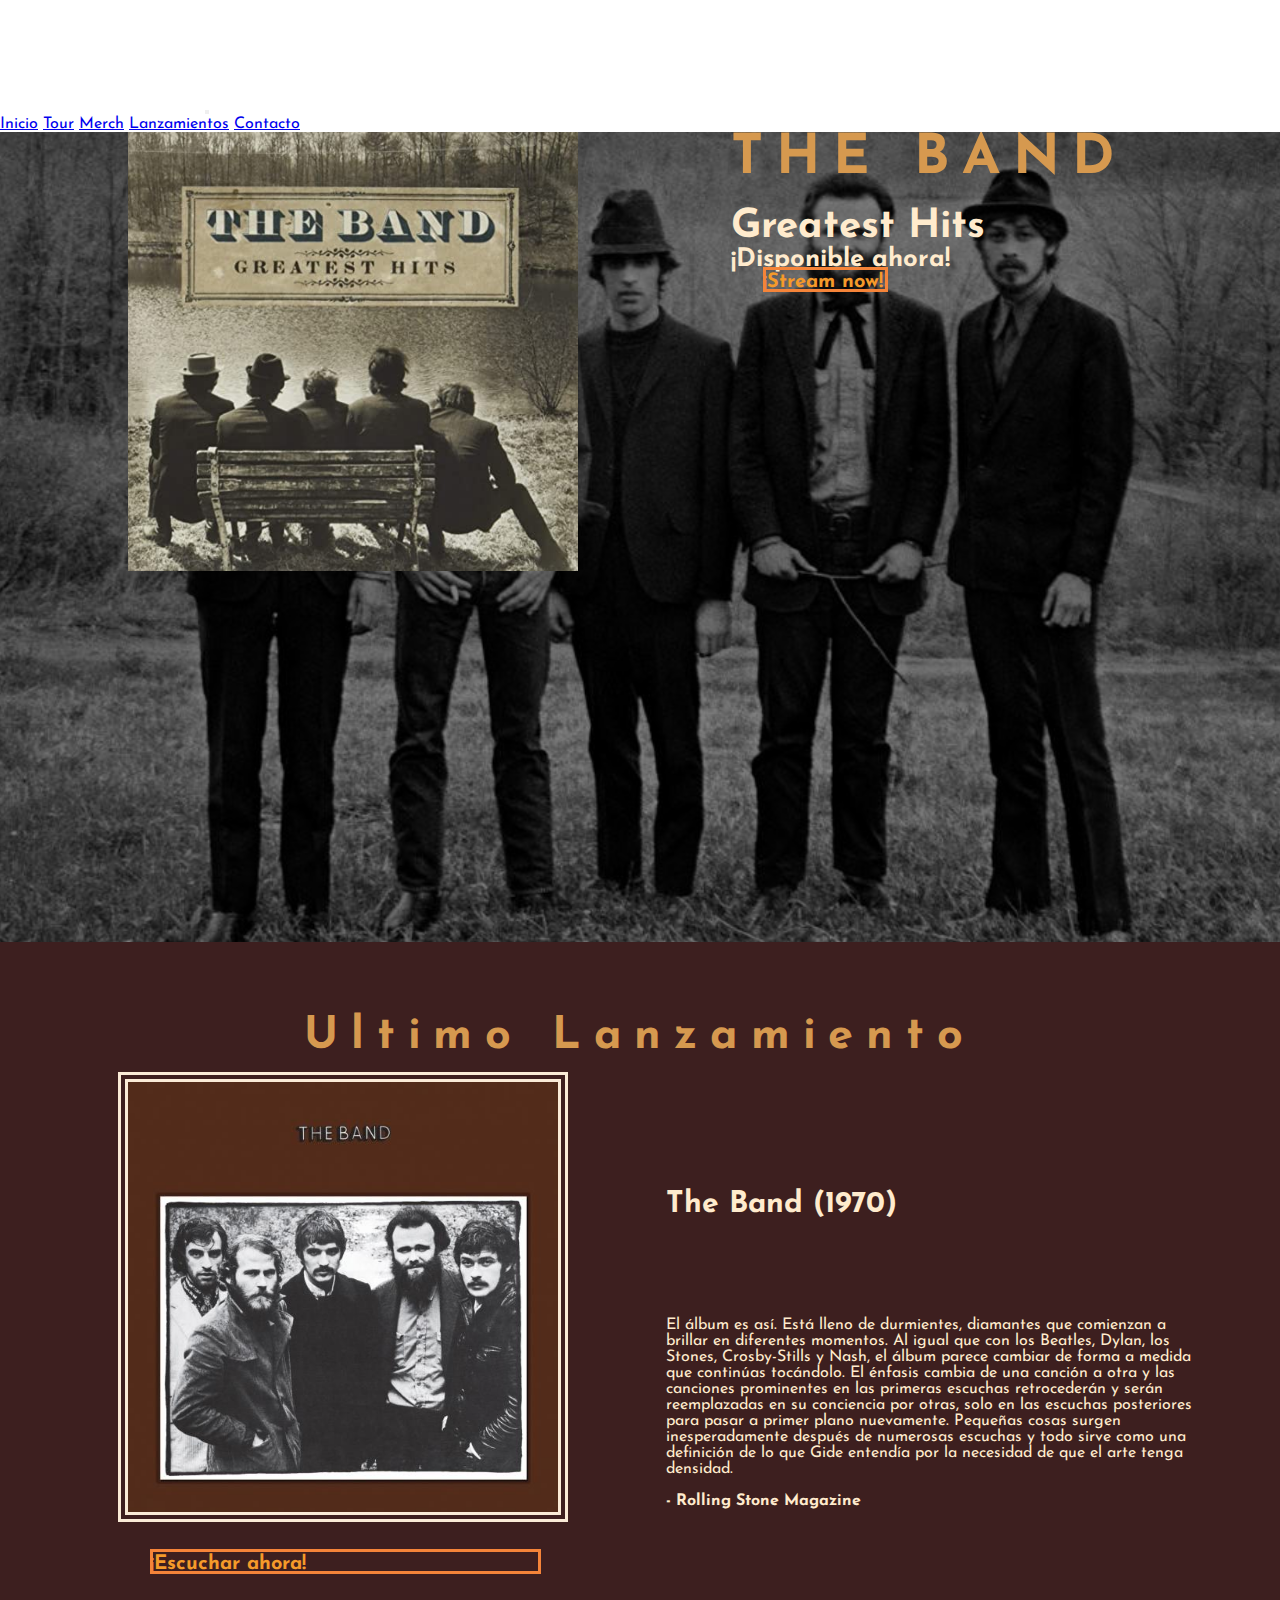
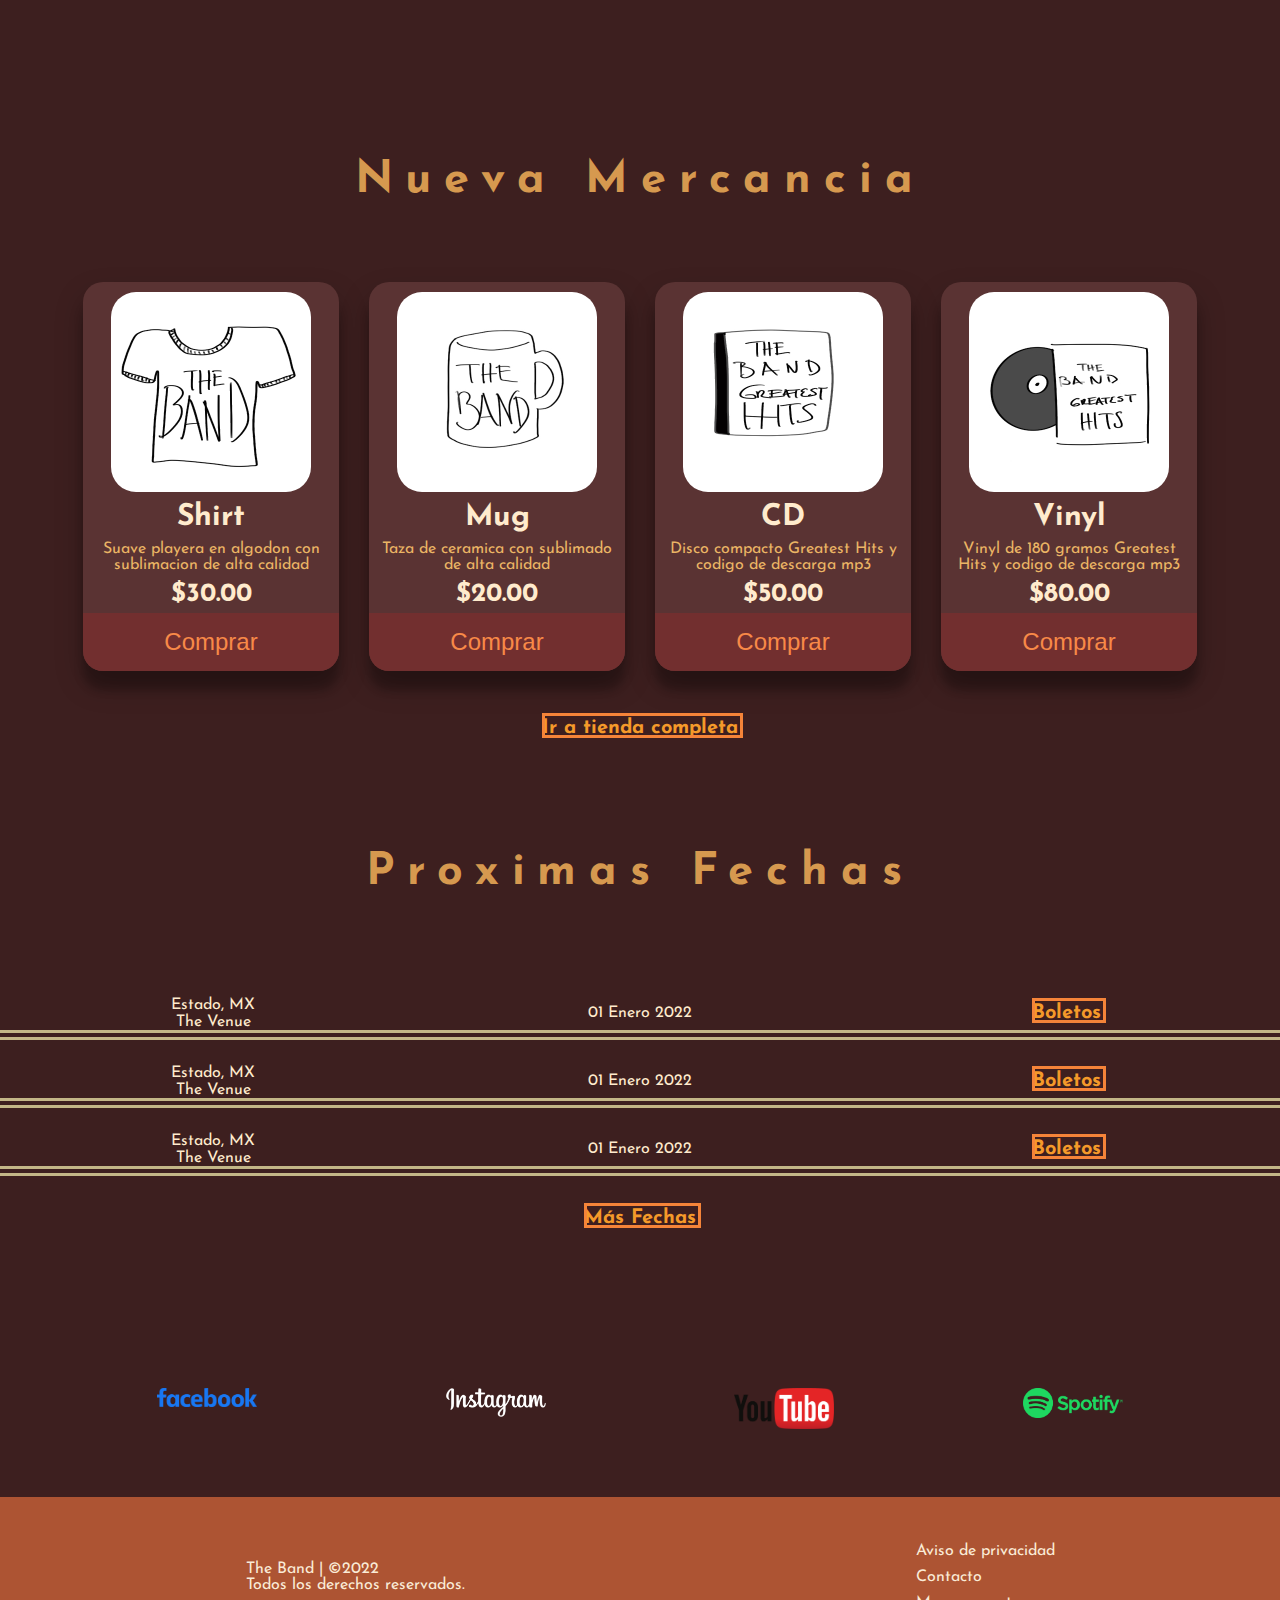
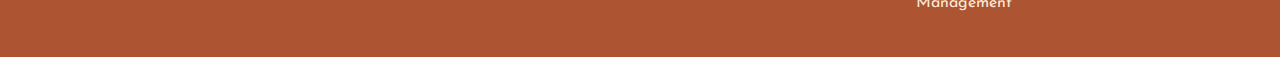
==== index.html @ aea30605 "Primer Commit: Guardado de proyecto final primero" ====
<!DOCTYPE html>
<html lang="en">
  <head>
    <meta charset="UTF-8" />
    <meta http-equiv="X-UA-Compatible" content="IE=edge" />
    <meta name="viewport" content="width=device-width, initial-scale=1.0" />
    <title>The Band | Sitio oficial de The Band</title>
    <meta
      name="keywords"
      content="the band, pagina oficial, rock clasico, ultimo album"
    />
    <meta name="author" content="Miguel Management" />
    <meta
      name="description"
      content="Pagina oficial de The Band, su musica, proximas fechas de tour, mercancia y contacto oficial"
    />
    <!--BOOTSTRAP-->
    <link
      href="https://cdn.jsdelivr.net/npm/bootstrap@5.1.3/dist/css/bootstrap.min.css"
      rel="stylesheet"
      integrity="sha384-1BmE4kWBq78iYhFldvKuhfTAU6auU8tT94WrHftjDbrCEXSU1oBoqyl2QvZ6jIW3"
      crossorigin="anonymous"
    />
    <!--GOOGLE FONTS-->
    <link rel="preconnect" href="https://fonts.googleapis.com" />
    <link rel="preconnect" href="https://fonts.gstatic.com" crossorigin />
    <link
      href="https://fonts.googleapis.com/css2?family=Josefin+Sans:wght@200;400;700&display=swap"
      rel="stylesheet"
    />
    <!-- MAIN CSS (COMPILADO)-->
    <link rel="stylesheet" href="./css/main.css"
  </head>
  <body>
    <header class="barranav">
      <!--.navbar-expand{-sm|-md|-lg|-xl|-xxl} sirve para delimitar en que
            tamaño la barra se oculta--->
      <nav class="navbar navbar-expand-sm navbar-dark bg-dark">
        <a
          class="navbar-brand barranav__img barranav__img--logosize"
          href="./index.html"
          ><img
            src="./assets/theband-logo.png"
            alt="Logo de The Band en blanc"o
        /></a>
        <button
          class="navbar-toggler"
          type="button"
          data-bs-toggle="collapse"
          data-bs-target="#navbarNavAltMarkup"
          aria-controls="navbarNavAltMarkup"
          aria-expanded="false"
          aria-label="Toggle navigation"
        >
          <span class="navbar-toggler-icon"></span>
        </button>
        <div class="collapse navbar-collapse show" id="navbarNavAltMarkup">
          <div class="navbar-nav">
            <!-- aria-current="page" sirve para mostrar de un color mas claro la pagina en
            la que estamos en el navBar-->
            <a class="nav-link active" aria-current="page" href="./index.html"
              >Inicio</a
            >
            <a class="nav-link" href="./pages/tour.html">Tour</a>
            <a class="nav-link" href="./pages/merch.html">Merch</a>
            <a class="nav-link" href="./pages/lanzamientos.html"
              >Lanzamientos</a
            >
            <a class="nav-link" href="./pages/contacto.html">Contacto</a>
          </div>
        </div>
      </nav>
      <!--FINAL DEL HEADER Y NAVBAR-->
    </header>
    <!--INICIO DE MAIN CON LA PORTADA-->
    <div class="portada" style="background-image: url('./assets/theband.jpg')">
      <!--AQUI USANDO UNAS CLASES DE BOOTSTRAP PARA GENERAR EL OVERLAY-->
      <div class="portada__overlay justify-content-center align-items-center">
        <div class="portada__img">
          <img
            class="portada__img--size"
            src="./assets/greatest-cover.jpg"
            alt="Portada del album recopilatorio Greatest Hits de The Band"
          />
        </div>
        <div>
          <div class="portada__titulo">
            <h1 class="portada__titulo--h1">THE BAND</h1>
            <h2 class="portada__titulo--h2">Greatest Hits</h2>
            <h3 class="portada__titulo--h3">¡Disponible ahora!</h3>
            <a class="btn" href="">¡Stream now!</a>
          </div>
        </div>
      </div>
    </div>
    <!--FINAL DEL DIV DE LA PORTADA-->
    <div class="section1">
      <!--INICIO DE PRESENTACION DEL ULTIMO LANZAMIENTO-->
      <h1>Ultimo Lanzamiento</h1>
      <div class="ultimolanzamiento">
        <div class="ultimolanzamiento__img album_img">
          <!--CONTENEDOR DE LA IMAGEN DE LA SECCIÓN 1-->
          <img
            class="ultimolanzamiento__img--img"
            src="./assets/album-cover.jpg"
            alt="Portada del Album homonimo de la banda The Band"
          />
          <a class="btn" href="">¡Escuchar ahora!</a>
        </div>
        <div class="ultimolanzamiento__review review">
          <!--CONTENEDOR DE EL REVIEW DEL ALBUM EN LA SECCIÓN 1-->
          <h2>The Band (1970)</h2>
          <p class="ultimolanzamiento__review--review">
            El álbum es así. Está lleno de durmientes, diamantes que comienzan a
            brillar en diferentes momentos. Al igual que con los Beatles, Dylan,
            los Stones, Crosby-Stills y Nash, el álbum parece cambiar de forma a
            medida que continúas tocándolo. El énfasis cambia de una canción a
            otra y las canciones prominentes en las primeras escuchas
            retrocederán y serán reemplazadas en su conciencia por otras, solo
            en las escuchas posteriores para pasar a primer plano nuevamente.
            Pequeñas cosas surgen inesperadamente después de numerosas escuchas
            y todo sirve como una definición de lo que Gide entendía por la
            necesidad de que el arte tenga densidad. <br /><br />
            <strong>- Rolling Stone Magazine</strong>
          </p>
        </div>
      </div>
    </div>
    <div class="album"><h1>Nueva Mercancia</h1></div>
    <div class="album">
      <div class="content">
        <img
          src="./assets/shirt.jpg"
          alt="Playera con el logo de la banda The Band"
        />
        <h3>Shirt</h3>
        <p>Suave playera en algodon con sublimacion de alta calidad</p>
        <h6>$30.00</h6>
        <button class="buy">Comprar</button>
      </div>

      <div class="content">
        <img
          src="./assets/mug.jpg"
          alt="Taza con sublimacion del logo de The Band"
        />
        <h3>Mug</h3>
        <p>Taza de ceramica con sublimado de alta calidad</p>
        <h6>$20.00</h6>
        <button class="buy">Comprar</button>
      </div>

      <div class="content">
        <img
          src="./assets/cd.jpg"
          alt="Disco compacto del disco recopilatorio Greatest Hits"
        />
        <h3>CD</h3>
        <p>Disco compacto Greatest Hits y codigo de descarga mp3</p>
        <h6>$50.00</h6>
        <button class="buy">Comprar</button>
      </div>

      <div class="content">
        <img
          src="./assets/vinyl.jpg"
          alt="Vinyl del disco recopilatorio Greatest Hits"
        />
        <h3>Vinyl</h3>
        <p>Vinyl de 180 gramos Greatest Hits y codigo de descarga mp3</p>
        <h6>$80.00</h6>
        <button class="buy">Comprar</button>
      </div>
    </div>
    <div class="album"><a class="btn" href="">Ir a tienda completa</a></div>
    <div class="title"><h1>Proximas Fechas</h1></div>
    <div class="tour">
      <div class="tour__date">
        <div class="estado"><p>Estado, MX</p></div>
        <div class="venue"><p>The Venue</p></div>
        <div class="dash"><p></p></div>
        <div class="dash2"><p></p></div>
        <div class="dash3"><p></p></div>
        <div class="fecha"><p>01 Enero 2022</p></div>
        <div class="boletos"><a class="btn" href="">Boletos</a></div>
      </div>
      <div class="tour__date">
        <div class="estado"><p>Estado, MX</p></div>
        <div class="venue"><p>The Venue</p></div>
        <div class="fecha"><p>01 Enero 2022</p></div>
        <div class="boletos"><a class="btn" href="">Boletos</a></div>
      </div>
      <div class="tour__date">
        <div class="estado"><p>Estado, MX</p></div>
        <div class="venue"><p>The Venue</p></div>
        <div class="fecha"><p>01 Enero 2022</p></div>
        <div class="boletos"><a class="btn" href="">Boletos</a></div>
      </div>
      <div class="centerbtn">
        <a class="btn" href="">Más Fechas</a>
      </div>
    </div>
    <div>
      <section class="redes">
        <a href=""
          ><img src="./assets/facebook.png" alt="Logo de facebook"
        /></a>
        <a href=""
          ><img src="./assets/instagram.png" alt="logo de instagram"
        /></a>
        <a href=""><img src="./assets/youtube.png" alt="logo de Youtube" /></a>
        <a href=""><img src="./assets/spotify.png" alt="logo de spotify" /></a>
      </section>
      <footer>
        <div>
          <p>
            The Band | &copy;2022 <br />
            Todos los derechos reservados.
          </p>
        </div>
        <div>
          <ul>
            <li><a href="">Aviso de privacidad</a></li>
            <li><a href="">Contacto</a></li>
            <li><a href="">Management</a></li>
          </ul>
        </div>
      </footer>
    </div>
    <!--SCRIPT JS PARA QUE BOOTDSTRAP FUNCIONE AL FINAL DEL <body>-->
    <script
      src="https://cdn.jsdelivr.net/npm/bootstrap@5.1.3/dist/js/bootstrap.bundle.min.js"
      integrity="sha384-ka7Sk0Gln4gmtz2MlQnikT1wXgYsOg+OMhuP+IlRH9sENBO0LRn5q+8nbTov4+1p"
      crossorigin="anonymous"
    ></script>
  </body>
</html>
---- css/main.css ----
@charset "UTF-8";
* {
  margin: 0;
  padding: 0;
  -webkit-box-sizing: border-box;
          box-sizing: border-box;
}

/* SELECCIONAMOS TODO EL CUERPO PARA QUE SE USE LAS GOOGLE FONTS EN TODA LA PAGINA*/
body {
  font-family: "Josefin Sans", sans-serif;
}

.centerbtn {
  display: -webkit-box;
  display: -ms-flexbox;
  display: flex;
  -webkit-box-pack: center;
      -ms-flex-pack: center;
          justify-content: center;
  background-color: #3d1f1f;
  width: 100%;
}

h2 {
  padding-top: 20px;
  font-size: clamp(10px, 30px, 35px);
  color: blanchedalmond;
}

/* BARRA DE NAVEGACIÓN CON BOOTSTRAP*/
.barranav__img--logosize img {
  width: clamp(80px, 25vw, 200px);
  padding: 0.5vw 2vw 0.5vw 2vw;
}

/* flex-end PARA QUE TODOS LOS LINKS DE LA NavBar SE HAGAN A LA DERECHA*/
#navbarNavAltMarkup {
  -webkit-box-pack: end;
      -ms-flex-pack: end;
          justify-content: flex-end;
  padding-right: 2vw;
}

/*BOTONES QUE SE OCUPARAN EN TODA LA PAGINA*/
.btn {
  text-decoration: none;
  color: #f59a2a;
  font-weight: 700;
  font-size: 1.25rem;
  position: relative;
  margin: 32px;
}

.btn:hover {
  color: #eeb56a;
}

.btn::before,
.btn::after {
  border: 3px solid #f58439;
  content: "";
  position: absolute;
  width: calc(100% - 1px);
  height: calc(100% - 1px);
  left: 0;
  bottom: 0;
  z-index: 0;
  -webkit-transition: -webkit-transform 0.3s ease;
  transition: -webkit-transform 0.3s ease;
  transition: transform 0.3s ease;
  transition: transform 0.3s ease, -webkit-transform 0.3s ease;
}

.btn:hover::after {
  -webkit-transform: translate(-5px, -5px);
          transform: translate(-5px, -5px);
}

.btn:hover::before {
  -webkit-transform: translate(5px, 5px);
          transform: translate(5px, 5px);
}

/*BACKGROUND DE LA PORTADA UNA IMAGEN FIJADA CON UN
COLOR OVERLAY PARA QUE SE PUEDA VER LOS ELEMENTOS DE ARRIBA*/
/*PORTADA DE LA PAGINA CON NUEVO ALBUM Y TITULO CON BOTON A ESCUCHAR*/
.portada {
  display: -webkit-box;
  display: -ms-flexbox;
  display: flex;
  -webkit-box-pack: space-evenly;
      -ms-flex-pack: space-evenly;
          justify-content: space-evenly;
  background: center center;
  background-size: 1700px;
  width: 100vw;
  height: 90vh;
  overflow: hidden;
  /* MODIFICACIONES DE TODO EL TEXTO QUE ESTA EN LA PORTADA*/
}

.portada__overlay {
  padding-inline: 10vw;
  width: inherit;
  height: inherit;
  display: -ms-grid;
  display: grid;
  gap: 10vw;
  -ms-grid-columns: 1fr 1fr;
      grid-template-columns: 1fr 1fr;
      grid-template-areas: "__img __titulo";
  justify-items: center;
  background-color: rgba(0, 0, 0, 0.5);
}

.portada__img {
  /*contenedor de la imagen siguiendo BEM*/
  -ms-grid-row: 1;
  -ms-grid-column: 1;
  grid-area: __img;
}

.portada__img--size {
  /*editor de la imagen siguiendo BEM*/
  width: clamp(300px, 37vw, 450px);
}

.portada__titulo {
  -ms-grid-row: 1;
  -ms-grid-column: 2;
  grid-area: __titulo;
}

.portada__titulo--h1 {
  font-weight: 700;
  font-size: clamp(20px, 55px, 56px);
  letter-spacing: 1vw;
  color: #d6994f;
}

.portada__titulo--h2 {
  font-size: clamp(15px, 40px, 45px);
  color: blanchedalmond;
}

.portada__titulo--h3 {
  font-size: clamp(1.3rem, 2vw, 10vw);
  color: blanchedalmond;
}

/*MEDIA QUERY PARA ACOMODAR LOS ELEMENTOS EN COLUMNA DESPUES DE 575PX*/
@media only screen and (max-width: 575px) {
  .portada__overlay {
    padding: 10vh 0 10vh 0;
    -ms-grid-columns: 1fr;
        grid-template-columns: 1fr;
    -ms-grid-rows: 1fr 1fr;
        grid-template-rows: 1fr 1fr;
        grid-template-areas: "__img" "__titulo";
  }
  .portada {
    height: 100vh;
  }
}

/*INICIO DE ESTILOS PÁRA SECCION 1*/
.section1 {
  background-color: #3d1f1f;
  padding: 8vh;
  display: -webkit-box;
  display: -ms-flexbox;
  display: flex;
  -webkit-box-orient: vertical;
  -webkit-box-direction: normal;
      -ms-flex-direction: column;
          flex-direction: column;
  -webkit-box-align: center;
      -ms-flex-align: center;
          align-items: center;
}

.section1 h1 {
  padding-bottom: 1vw;
  font-weight: 700;
  font-size: clamp(2rem, 5vh, 15vh);
  letter-spacing: 1vw;
  color: #d6994f;
}

.ultimolanzamiento {
  display: -ms-grid;
  display: grid;
  -ms-grid-columns: 1fr 1fr;
      grid-template-columns: 1fr 1fr;
  gap: 4vw;
      grid-template-areas: "album_img review";
  justify-items: center;
}

.ultimolanzamiento__img {
  display: -webkit-box;
  display: -ms-flexbox;
  display: flex;
  -webkit-box-orient: vertical;
  -webkit-box-direction: normal;
      -ms-flex-direction: column;
          flex-direction: column;
}

.ultimolanzamiento__img--img {
  width: clamp(300px, 37vw, 450px);
  border-style: double;
  border-width: 10px;
  border-color: antiquewhite;
}

.ultimolanzamiento__review {
  display: -webkit-box;
  display: -ms-flexbox;
  display: flex;
  -webkit-box-orient: vertical;
  -webkit-box-direction: normal;
      -ms-flex-direction: column;
          flex-direction: column;
  -webkit-box-pack: space-evenly;
      -ms-flex-pack: space-evenly;
          justify-content: space-evenly;
}

.ultimolanzamiento__review h2 {
  color: blanchedalmond;
}

.ultimolanzamiento__review--review {
  font-size: clamp(1rem, 1.1vw, 2rem);
  color: blanchedalmond;
}

@media only screen and (max-width: 836px) {
  .ultimolanzamiento {
    padding: 2vh 0 2vh 0;
    -ms-grid-columns: 1fr;
        grid-template-columns: 1fr;
    -ms-grid-rows: 1fr 1fr;
        grid-template-rows: 1fr 1fr;
        grid-template-areas: "album_img" "review";
  }
  .ultimolanzamiento__review {
    margin: 0px;
  }
  .ultimolanzamiento__img {
    margin: 0%;
  }
}

/*CSS PARA LAS TARJETAS DE PRODUCTOS*/
.content {
  width: 20%;
  margin: 15px;
  -webkit-box-sizing: border-box;
          box-sizing: border-box;
  float: left;
  text-align: center;
  border-radius: 20px;
  cursor: pointer;
  padding-top: 10px;
  -webkit-box-shadow: 0 14px 28px rgba(0, 0, 0, 0.25), 0 19px 10px rgba(0, 0, 0, 0.22);
          box-shadow: 0 14px 28px rgba(0, 0, 0, 0.25), 0 19px 10px rgba(0, 0, 0, 0.22);
  -webkit-transition: 0.4s;
  transition: 0.4s;
  background: #5a3333;
}

.content h3 {
  text-align: center;
  font-size: 30px;
  margin-top: 10px;
  color: blanchedalmond;
}

.content img {
  width: 200px;
  height: 200px;
  border-radius: 25px;
  text-align: center;
  margin: auto;
  display: block;
}

.content p {
  text-align: center;
  color: #ebb565;
  padding: 8px;
}

.content h6 {
  font-size: 26px;
  text-align: center;
  color: blanchedalmond;
  margin: 0;
}

.content button {
  text-align: center;
  font-size: 24px;
  color: #f88948;
  width: 100%;
  padding: 15px;
  border: 0;
  outline: none;
  cursor: pointer;
  margin-top: 5px;
  border-bottom-right-radius: 20px;
  border-bottom-left-radius: 20px;
}

.content .buy {
  background: #722f2f;
}

/*MEDIA QUERIES PARA AJUSTAR LAS TARJETAS DE PRODUCTOS A LA PAGINA*/
@media (max-width: 1000px) {
  .content {
    width: 45%;
  }
}

@media (max-width: 750px) {
  .content {
    width: 100%;
  }
}

/* PEQUEÑA ANIMACION DE HOVER PARA LAS TARJETAS DE PRODUCTOS*/
.content:hover {
  -webkit-box-shadow: 3px 6px rgba(0, 0, 0, 0.16), 0 3px 6px rgba(0, 0, 0, 0.23);
          box-shadow: 3px 6px rgba(0, 0, 0, 0.16), 0 3px 6px rgba(0, 0, 0, 0.23);
  -webkit-transform: translate(0px, -8px);
          transform: translate(0px, -8px);
}

.album {
  background-color: #3d1f1f;
  display: -webkit-box;
  display: -ms-flexbox;
  display: flex;
  -ms-flex-wrap: wrap;
      flex-wrap: wrap;
  width: 100%;
  -webkit-box-pack: center;
      -ms-flex-pack: center;
          justify-content: center;
  -webkit-box-align: center;
      -ms-flex-align: center;
          align-items: center;
  margin: 0;
}

.album h1 {
  padding-bottom: 1vw;
  font-weight: 700;
  font-size: clamp(2rem, 5vh, 15vh);
  letter-spacing: 1vw;
  color: #d6994f;
  padding-top: 5rem;
  padding-bottom: 4rem;
}

/*TEMPLATE PARA PONER TIRULOS ENTRE MEDIO DE LA PAGINA*/
.title {
  display: -webkit-box;
  display: -ms-flexbox;
  display: flex;
  -webkit-box-pack: center;
      -ms-flex-pack: center;
          justify-content: center;
  background-color: #3d1f1f;
  padding-top: 5rem;
  padding-bottom: 4rem;
  width: 100%;
}

.title h1 {
  padding-bottom: 1vw;
  font-weight: 700;
  font-size: clamp(2rem, 5vh, 15vh);
  letter-spacing: 1vw;
  color: #d6994f;
}

/* CSS PARA ACOMODAR LOS DETALLES DE LAS FECHAS DE TOUR, USANDO GRID*/
.tour {
  margin: 0;
  background-color: #3d1f1f;
}

.tour__date {
  background-color: #3d1f1f;
  border-bottom: double 10px #dad099da;
  display: -ms-grid;
  display: grid;
  padding-top: 25px;
  padding-bottom: 0px;
  -ms-grid-columns: 1fr 1fr 1fr;
      grid-template-columns: 1fr 1fr 1fr;
  -ms-grid-rows: 0.1fr 1px 0.1fr;
      grid-template-rows: 0.1fr 1px 0.1fr;
  justify-items: center;
  -webkit-box-align: center;
      -ms-flex-align: center;
          align-items: center;
      grid-template-areas: "estado dash dash" "dash2 fecha boletos" "venue dash3 dash3";
}

.tour__date .estado {
  -ms-grid-row: 1;
  -ms-grid-column: 1;
  grid-area: estado;
}

.tour__date .venue {
  -ms-grid-row: 3;
  -ms-grid-column: 1;
  grid-area: venue;
}

.tour__date .dash {
  -ms-grid-row: 1;
  -ms-grid-column: 2;
  -ms-grid-column-span: 2;
  grid-area: dash;
}

.tour__date .dash2 {
  -ms-grid-row: 2;
  -ms-grid-column: 1;
  grid-area: dash2;
}

.tour__date .dash3 {
  -ms-grid-row: 3;
  -ms-grid-column: 2;
  -ms-grid-column-span: 2;
  grid-area: dash3;
}

.tour__date .fecha {
  -ms-grid-row: 2;
  -ms-grid-column: 2;
  grid-area: fecha;
}

.tour__date .boletos {
  -ms-grid-row: 2;
  -ms-grid-column: 3;
  grid-area: boletos;
}

.tour__date p {
  color: blanchedalmond;
}

/*A JUSTE CON MEDIA QUERIES PARA REACOMODAR LA INFORMACION DE LAS FECHAS DE TOUR*/
@media only screen and (max-width: 699px) {
  .tour__date {
    -ms-grid-columns: 1fr 1fr;
        grid-template-columns: 1fr 1fr;
    -ms-grid-rows: 0.1fr 1px 0.1fr;
        grid-template-rows: 0.1fr 1px 0.1fr;
    justify-items: center;
    -webkit-box-align: center;
        -ms-flex-align: center;
            align-items: center;
        grid-template-areas: "estado dash" "venue  boletos" "fecha dash3";
  }
}

/*HEADER Y REDES SOCIALES EN EL FONDO DE LA PANTALLA*/
.redes {
  display: -webkit-box;
  display: -ms-flexbox;
  display: flex;
  -ms-flex-wrap: wrap;
      flex-wrap: wrap;
  -webkit-box-pack: space-evenly;
      -ms-flex-pack: space-evenly;
          justify-content: space-evenly;
  background-color: #3d1f1f;
  padding-top: 6rem;
  padding-bottom: 2rem;
  text-align: center;
}

.redes a {
  padding: 2rem;
}

.redes a img {
  width: 100px;
}

footer {
  display: -webkit-box;
  display: -ms-flexbox;
  display: flex;
  -webkit-box-align: center;
      -ms-flex-align: center;
          align-items: center;
  -ms-flex-pack: distribute;
      justify-content: space-around;
  background-color: #ad5433;
  width: 100vw;
  height: 10rem;
}

footer p {
  color: antiquewhite;
  font-weight: 2px;
  padding-left: 20px;
}

footer li {
  list-style: none;
  padding: 5px 0;
}

footer li a {
  text-decoration: none;
  color: antiquewhite;
}

.portada--2 {
  height: 50vh;
}

.portada__overlay2 {
  padding-inline: 10vw;
  width: inherit;
  height: inherit;
  display: -ms-grid;
  display: grid;
  gap: 10vw;
  -ms-grid-columns: 1fr;
      grid-template-columns: 1fr;
      grid-template-areas: "__img __titulo";
  justify-items: center;
  background-color: rgba(0, 0, 0, 0.5);
}
/*# sourceMappingURL=main.css.map */
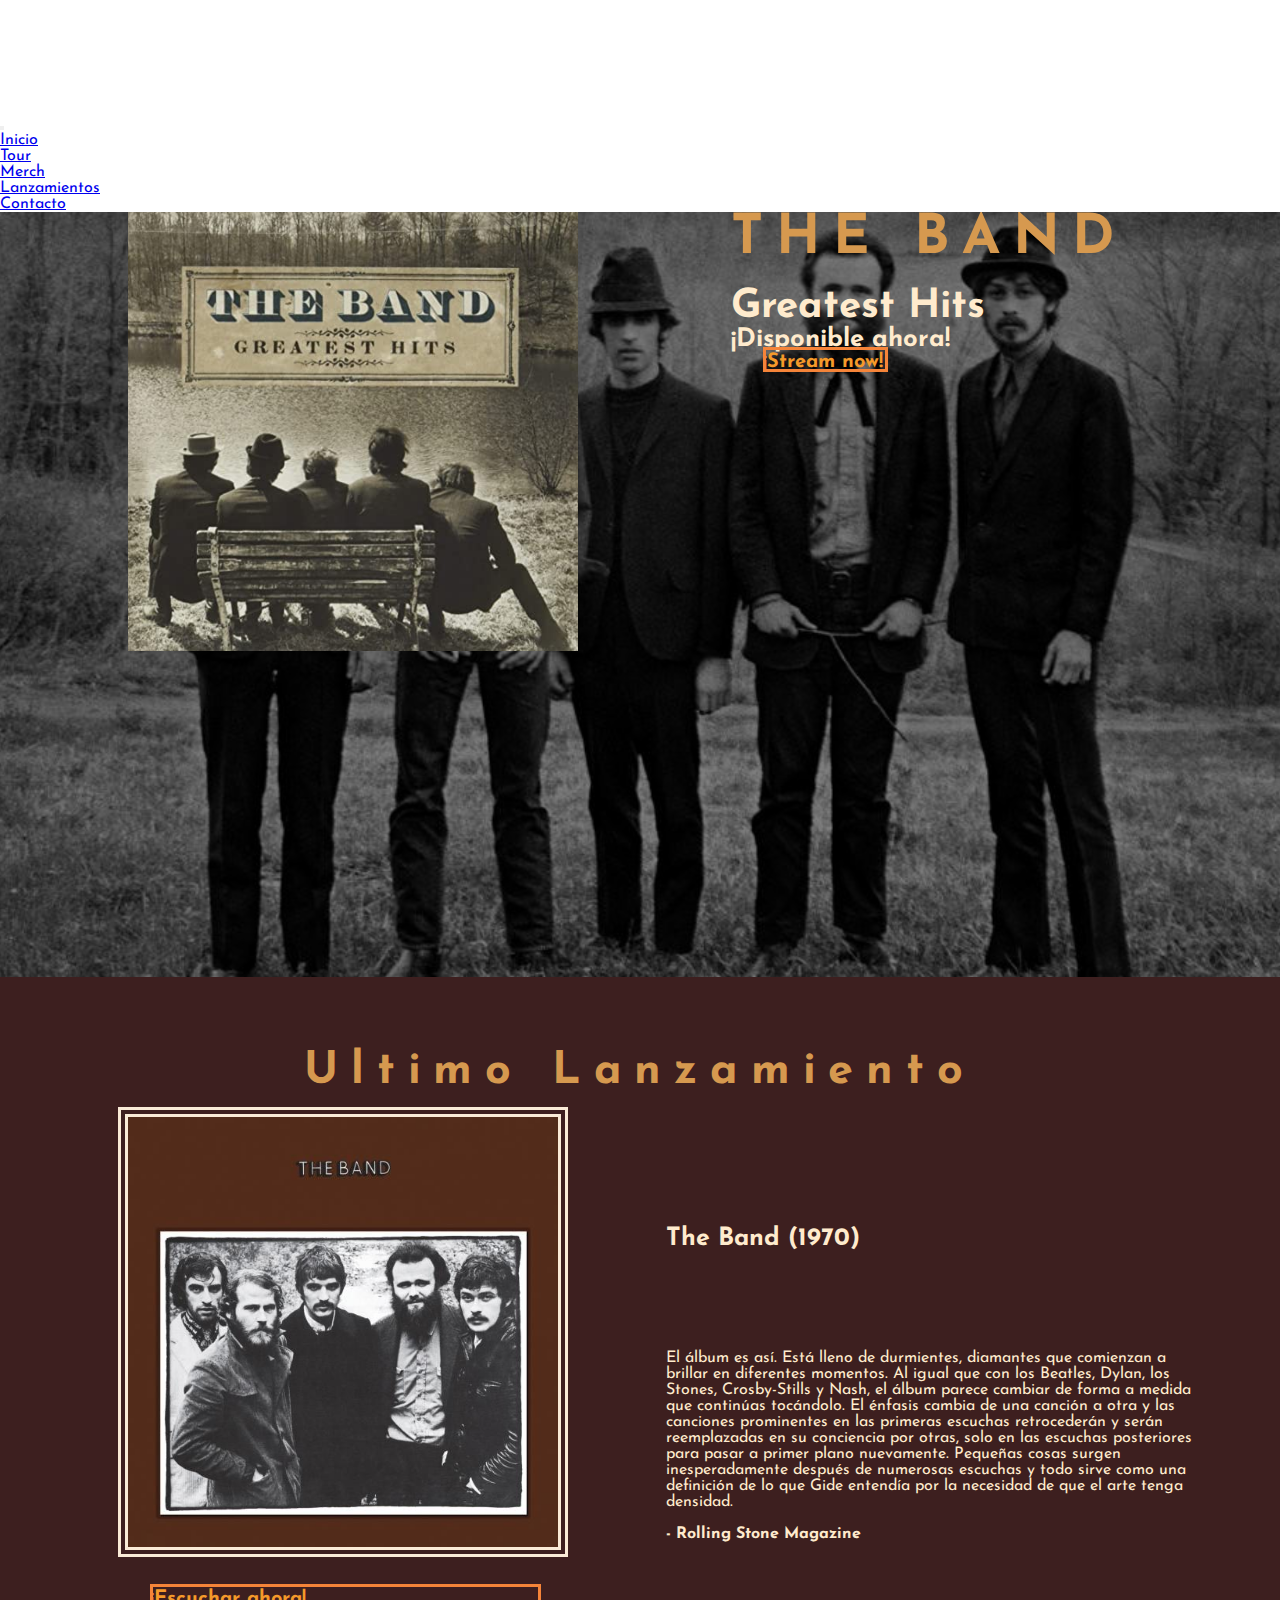
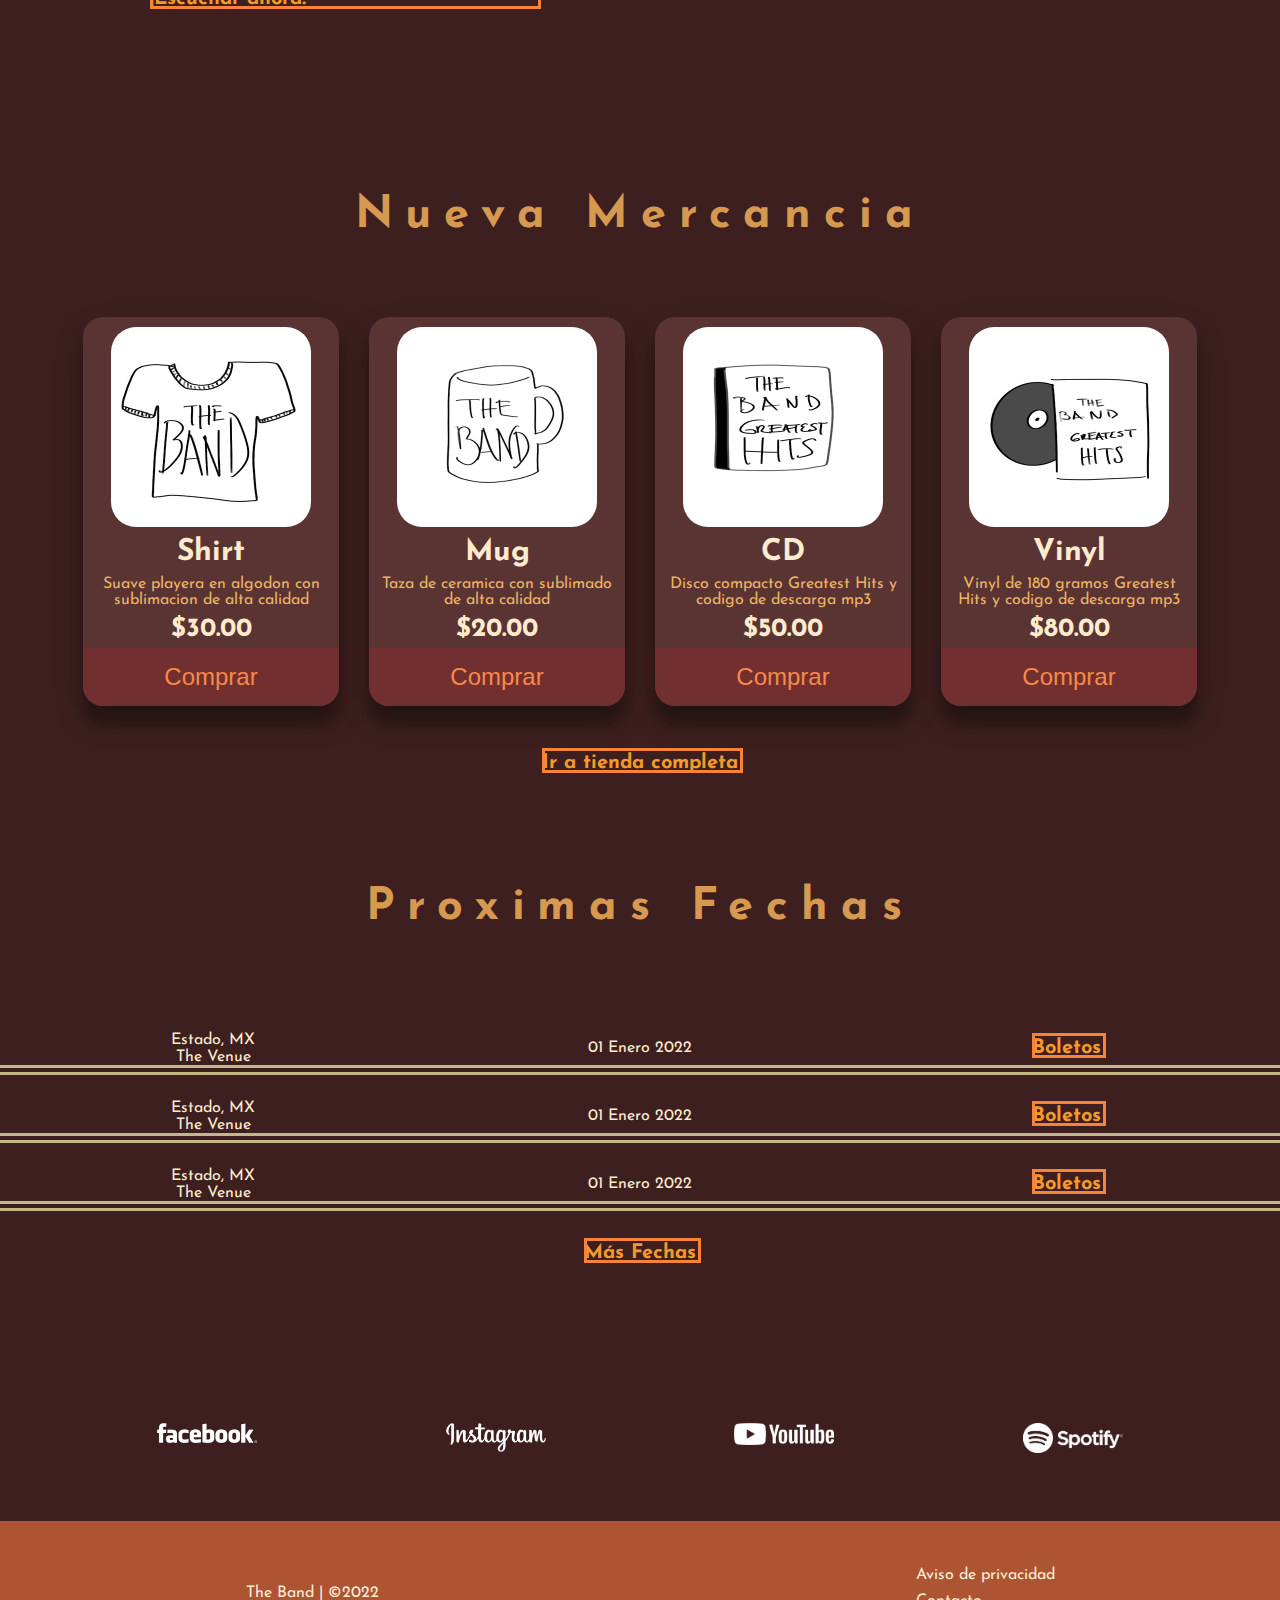
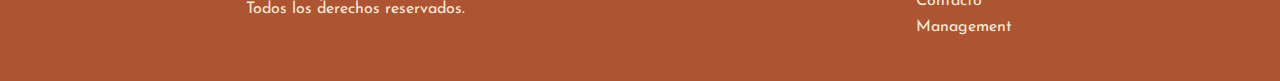
==== commit deb200be: "Se editaron los logos de redes sociales, y se grego pagina de contacto y los links deben funcionar d" ====
--- a/index.html
+++ b/index.html
@@ -4,7 +4,7 @@
     <meta charset="UTF-8" />
     <meta http-equiv="X-UA-Compatible" content="IE=edge" />
     <meta name="viewport" content="width=device-width, initial-scale=1.0" />
-    <title>The Band | Sitio oficial de The Band</title>
+    <title>The Band | Sitio oficial de The Band!!!</title>
     <meta
       name="keywords"
       content="the band, pagina oficial, rock clasico, ultimo album"
@@ -41,32 +41,48 @@
           href="./index.html"
           ><img
             src="./assets/theband-logo.png"
-            alt="Logo de The Band en blanc"o
-        /></a>
-        <button
-          class="navbar-toggler"
-          type="button"
-          data-bs-toggle="collapse"
-          data-bs-target="#navbarNavAltMarkup"
-          aria-controls="navbarNavAltMarkup"
-          aria-expanded="false"
-          aria-label="Toggle navigation"
-        >
-          <span class="navbar-toggler-icon"></span>
-        </button>
-        <div class="collapse navbar-collapse show" id="navbarNavAltMarkup">
-          <div class="navbar-nav">
+            alt="Logo de The Band en blanc"
+            o
+        /></a>
+        <div class="btn-pad">
+          <button
+            class="navbar-toggler"
+            type="button"
+            data-bs-toggle="collapse"
+            data-bs-target="#navbarNavAltMarkup"
+            aria-controls="navbarNavAltMarkup"
+            aria-expanded="false"
+            aria-label="Toggle navigation"
+          >
+            <span class="navbar-toggler-icon"></span>
+          </button>
+        </div>
+        <div class="collapse navbar-collapse" id="navbarNavAltMarkup">
+          <div>
             <!-- aria-current="page" sirve para mostrar de un color mas claro la pagina en
             la que estamos en el navBar-->
-            <a class="nav-link active" aria-current="page" href="./index.html"
-              >Inicio</a
-            >
-            <a class="nav-link" href="./pages/tour.html">Tour</a>
-            <a class="nav-link" href="./pages/merch.html">Merch</a>
-            <a class="nav-link" href="./pages/lanzamientos.html"
-              >Lanzamientos</a
-            >
-            <a class="nav-link" href="./pages/contacto.html">Contacto</a>
+            <ul class="navbar-nav text-center">
+              <li>
+                <a
+                  class="nav-link active"
+                  aria-current="page"
+                  href="./index.html"
+                  >Inicio</a
+                >
+              </li>
+              <li><a class="nav-link" href="./pages/tour.html">Tour</a></li>
+              <li>
+                <a class="nav-link" href="./pages/merch.html">Merch</a>
+              </li>
+              <li>
+                <a class="nav-link" href="./pages/lanzamientos.html"
+                  >Lanzamientos</a
+                >
+              </li>
+              <li>
+                <a class="nav-link" href="./pages/contacto.html">Contacto</a>
+              </li>
+            </ul>
           </div>
         </div>
       </nav>
@@ -88,7 +104,11 @@
             <h1 class="portada__titulo--h1">THE BAND</h1>
             <h2 class="portada__titulo--h2">Greatest Hits</h2>
             <h3 class="portada__titulo--h3">¡Disponible ahora!</h3>
-            <a class="btn" href="">¡Stream now!</a>
+            <a
+              class="btn"
+              href="https://www.youtube.com/watch?v=FFqb1I-hiHE&list=PLeYMPA41NfUuJWsZ2NO0knntGjr6vtX-H&ab_channel=ChrisAwad"
+              >¡Stream now!</a
+            >
           </div>
         </div>
       </div>
@@ -105,7 +125,11 @@
             src="./assets/album-cover.jpg"
             alt="Portada del Album homonimo de la banda The Band"
           />
-          <a class="btn" href="">¡Escuchar ahora!</a>
+          <a
+            class="btn"
+            href="https://open.spotify.com/album/4vXFiaDS8zuEl5bOUbW53x?si=Q9h2qHyRTGelWcKtCIDgZw"
+            >¡Escuchar ahora!</a
+          >
         </div>
         <div class="ultimolanzamiento__review review">
           <!--CONTENEDOR DE EL REVIEW DEL ALBUM EN LA SECCIÓN 1-->
@@ -172,7 +196,9 @@
         <button class="buy">Comprar</button>
       </div>
     </div>
-    <div class="album"><a class="btn" href="">Ir a tienda completa</a></div>
+    <div class="album">
+      <a class="btn" href="./pages/merch.html">Ir a tienda completa</a>
+    </div>
     <div class="title"><h1>Proximas Fechas</h1></div>
     <div class="tour">
       <div class="tour__date">
@@ -182,34 +208,44 @@
         <div class="dash2"><p></p></div>
         <div class="dash3"><p></p></div>
         <div class="fecha"><p>01 Enero 2022</p></div>
-        <div class="boletos"><a class="btn" href="">Boletos</a></div>
+        <div class="boletos">
+          <a class="btn" href="https://www.ticketmaster.com/">Boletos</a>
+        </div>
       </div>
       <div class="tour__date">
         <div class="estado"><p>Estado, MX</p></div>
         <div class="venue"><p>The Venue</p></div>
         <div class="fecha"><p>01 Enero 2022</p></div>
-        <div class="boletos"><a class="btn" href="">Boletos</a></div>
+        <div class="boletos">
+          <a class="btn" href="https://www.ticketmaster.com/">Boletos</a>
+        </div>
       </div>
       <div class="tour__date">
         <div class="estado"><p>Estado, MX</p></div>
         <div class="venue"><p>The Venue</p></div>
         <div class="fecha"><p>01 Enero 2022</p></div>
-        <div class="boletos"><a class="btn" href="">Boletos</a></div>
+        <div class="boletos">
+          <a class="btn" href="https://www.ticketmaster.com/">Boletos</a>
+        </div>
       </div>
       <div class="centerbtn">
-        <a class="btn" href="">Más Fechas</a>
+        <a href="pages/tour.html" class="btn" href="">Más Fechas</a>
       </div>
     </div>
     <div>
       <section class="redes">
-        <a href=""
-          ><img src="./assets/facebook.png" alt="Logo de facebook"
-        /></a>
-        <a href=""
-          ><img src="./assets/instagram.png" alt="logo de instagram"
-        /></a>
-        <a href=""><img src="./assets/youtube.png" alt="logo de Youtube" /></a>
-        <a href=""><img src="./assets/spotify.png" alt="logo de spotify" /></a>
+        <a href="https://www.facebook.com/thebandtheband"
+          ><img src="../assets/facebook.png"
+        /></a>
+        <a href="https://www.instagram.com/theband/"
+          ><img src="../assets/instagram.png"
+        /></a>
+        <a href="https://www.youtube.com/user/TheBandOnMV"
+          ><img src="../assets/youtube.png"
+        /></a>
+        <a href="https://open.spotify.com/artist/4vpDg7Y7fU982Ds30zawDA"
+          ><img src="../assets/spotify.png"
+        /></a>
       </section>
       <footer>
         <div>
@@ -220,9 +256,13 @@
         </div>
         <div>
           <ul>
-            <li><a href="">Aviso de privacidad</a></li>
-            <li><a href="">Contacto</a></li>
-            <li><a href="">Management</a></li>
+            <li>
+              <a href="https://council.rollingstone.com/privacy-policy"
+                >Aviso de privacidad</a
+              >
+            </li>
+            <li><a href="./pages/contacto.html">Contacto</a></li>
+            <li><a href="./pages/contacto.html">Management</a></li>
           </ul>
         </div>
       </footer>
--- a/css/main.css
+++ b/css/main.css
@@ -24,7 +24,7 @@
 
 h2 {
   padding-top: 20px;
-  font-size: clamp(10px, 30px, 35px);
+  font-size: clamp(10px, 25px, 35px);
   color: blanchedalmond;
 }
 
@@ -32,6 +32,10 @@
 .barranav__img--logosize img {
   width: clamp(80px, 25vw, 200px);
   padding: 0.5vw 2vw 0.5vw 2vw;
+}
+
+.btn-pad {
+  padding-right: 10px;
 }
 
 /* flex-end PARA QUE TODOS LOS LINKS DE LA NavBar SE HAGAN A LA DERECHA*/
@@ -95,7 +99,7 @@
   background: center center;
   background-size: 1700px;
   width: 100vw;
-  height: 90vh;
+  height: 85vh;
   overflow: hidden;
   /* MODIFICACIONES DE TODO EL TEXTO QUE ESTA EN LA PORTADA*/
 }
@@ -134,7 +138,7 @@
 
 .portada__titulo--h1 {
   font-weight: 700;
-  font-size: clamp(20px, 55px, 56px);
+  font-size: clamp(15px, 55px, 56px);
   letter-spacing: 1vw;
   color: #d6994f;
 }
@@ -531,7 +535,17 @@
 }
 
 .portada--2 {
-  height: 50vh;
+  display: -webkit-box;
+  display: -ms-flexbox;
+  display: flex;
+  -webkit-box-pack: space-evenly;
+      -ms-flex-pack: space-evenly;
+          justify-content: space-evenly;
+  background: center center;
+  background-size: 1700px;
+  width: 100vw;
+  height: 85vh;
+  overflow: hidden;
 }
 
 .portada__overlay2 {
@@ -540,11 +554,123 @@
   height: inherit;
   display: -ms-grid;
   display: grid;
-  gap: 10vw;
   -ms-grid-columns: 1fr;
       grid-template-columns: 1fr;
       grid-template-areas: "__img __titulo";
   justify-items: center;
   background-color: rgba(0, 0, 0, 0.5);
 }
+
+/*PAGINA DE CONTACTO*/
+.container {
+  position: relative;
+  display: -webkit-box;
+  display: -ms-flexbox;
+  display: flex;
+  -webkit-box-pack: center;
+      -ms-flex-pack: center;
+          justify-content: center;
+  -webkit-box-align: center;
+      -ms-flex-align: center;
+          align-items: center;
+  width: 100%;
+  height: 100%;
+  padding: 20px 10vw;
+}
+
+.container:after {
+  content: "";
+  position: absolute;
+  left: 0;
+  top: 0;
+  width: 100%;
+  height: 90vh;
+  background: url("../assets/contacto.png") center;
+  background-size: cover;
+  z-index: -1;
+  -webkit-filter: blur(15px);
+          filter: blur(15px);
+}
+
+.contact-box {
+  max-width: 850px;
+  display: -ms-grid;
+  display: grid;
+  -ms-grid-columns: (1fr)[2];
+      grid-template-columns: repeat(2, 1fr);
+  -webkit-box-pack: center;
+      -ms-flex-pack: center;
+          justify-content: center;
+  -webkit-box-align: center;
+      -ms-flex-align: center;
+          align-items: center;
+  text-align: center;
+  background-color: #fff;
+  -webkit-box-shadow: 0px 8px 19px 5px #000008;
+          box-shadow: 0px 8px 19px 5px #000008;
+}
+
+.left {
+  height: 100%;
+  background: url("../assets/contacto.png") no-repeat center;
+  background-size: cover;
+}
+
+.right {
+  padding: 25px 48px;
+}
+
+h4 {
+  position: relative;
+  padding-bottom: 18px;
+  margin-bottom: 10px;
+}
+
+h4:after {
+  content: "";
+  position: absolute;
+  left: 50%;
+  bottom: 0;
+  -webkit-transform: translateX(-50%);
+          transform: translateX(-50%);
+  height: 4px;
+  width: 58px;
+  border-radius: 2px;
+  background-color: #be7724;
+}
+
+.field {
+  width: 100%;
+  padding: 0.5rem 1rem;
+  outline: none;
+  border: 2px solid rgba(0, 0, 0, 0);
+  background-color: rgba(230, 230, 230, 0.6);
+  font-size: 1.1rem;
+  margin-bottom: 22px;
+  -webkit-transition: 0.3s;
+  transition: 0.3s;
+}
+
+.field:hover {
+  background-color: rgba(247, 191, 88, 0.938);
+}
+
+.field:focus {
+  background-color: #fff;
+  border: 2px solid #fca31d;
+}
+
+.area {
+  min-height: 150px;
+}
+
+@media screen and (max-width: 880px) {
+  .contact-box {
+    -ms-grid-columns: 1fr;
+        grid-template-columns: 1fr;
+  }
+  .left {
+    height: 200px;
+  }
+}
 /*# sourceMappingURL=main.css.map */